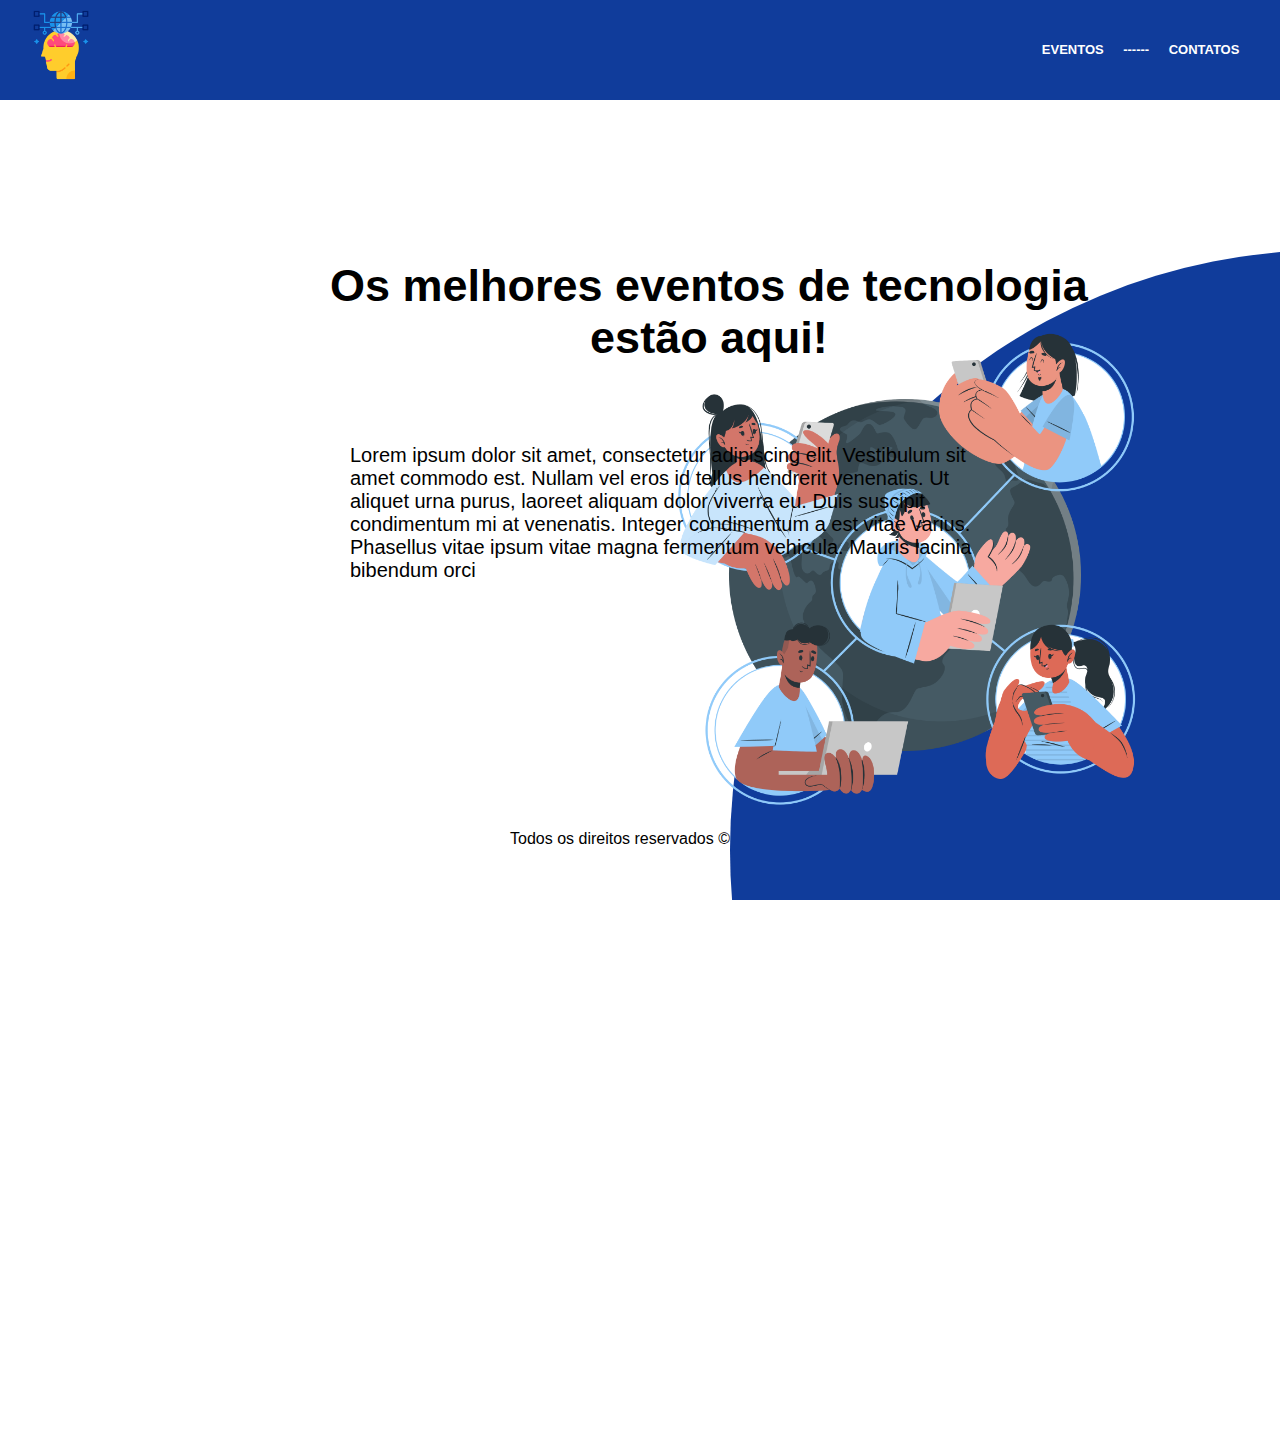
==== index.html @ 53d60b0d "teste" ====
<!DOCTYPE html>
<html lang="pr-BR">
<head>
    <meta charset="UTF-8">
    <meta name="viewport" content="width=device-width, initial-scale=1.0">
    <title>EVENTOS TECH 2024</title>
    <link rel="stylesheet" type="text/css" href="style.css"/>
    

    <style>
        body{
        overflow-Y: hidden;
        }
    </style>
            
</head>
<body>
   <header>
        <div class="center">
            <div class="logo">
                <a href="index.html"><img src="img/logo.png" width="70px"></a>
              
            </div>
            <div class="menu">
                <a href="eventos.html">EVENTOS</a>
                <a href="#">------</a>
                <a href="contato.html">CONTATOS</a>
            </div>
        </div>
   </header>
    <section class="sobre">
        <div class="extra">
            <img src="img/connected.png" width="650px">
        </div>
        <div class="center">
            <div class="texto-sobre">
                <h1>Os melhores eventos de tecnologia <br>estão aqui!</h1>
                <p>Lorem ipsum dolor sit amet, consectetur adipiscing elit. Vestibulum sit amet commodo est. Nullam vel eros id tellus hendrerit venenatis. Ut aliquet urna purus, laoreet aliquam dolor viverra eu. Duis suscipit condimentum mi at venenatis. Integer condimentum a est vitae varius. Phasellus vitae ipsum vitae magna fermentum vehicula. Mauris lacinia bibendum orci</p>
            </div>
        </div>
    </section>

 <p class="rodape"> Todos os direitos reservados © 2024</p>
    
</body>
</html>
---- style.css ----
*{
    margin: 0;
    padding: 0;
    box-sizing: border-box;
    font-family: Verdana, Geneva, Tahoma, sans-serif;
}

html, body{
    height: 100%;
    overflow-x: hidden;
}

.center{
    display: flex;
    flex-wrap: wrap;
    max-width: 1280px;
    margin: 0 auto;
    padding: 0 2%;
}

header{
    height: 100px;
    padding: 10px 0;
    background-color: rgb(16, 60, 155);
}

.logo{
   width: 50%;

}

.menu{
    width: 50%;
    text-align: right;
    padding-top: 30px;
}

.menu a{
    color: rgb(255, 255, 255);
    text-decoration: none;
    font-weight: bold;
    margin-right: 15px;
    font-size: 13px;
}

.menu a:hover{
    border-radius: 50px;
    background-color: rgb(24, 92, 180);
    padding: 10px;
}

section.sobre{
    height: calc(100% - 200px);
    position: relative;
}

.extra{
    position: absolute;
    bottom: -650px;
    right: -650px;
    width: 1200px;
    height: 1200px;
    border-radius: 50%;
    background-color: rgb(16, 60, 155);
}

.extra2{
    position: absolute;
    bottom: -450px;
    right: -700px;
    width: 880px;
    height: 1000px;
    border-radius: 50%;
    background-color: rgb(182, 179, 15);
}


.extra img{
    position: relative;
    right: 150px;
    padding: 50px;
    
    
}

.texto-sobre{
    margin-top: 100px;
    position: absolute;
    left: 300px;

}

.texto-sobre h1{
    font-size: 45px;
}

.texto-sobre p{
    margin: 20px;
    color: black;
    font-size: 20px;
    max-width: 700px;

}

.texto-sobre button{
    border: 0;
    background-color: rgb(16, 60, 155);
    color: white;
    border-radius: 10px;
    width: 150px;
    height: 30px;
    cursor: pointer;
}

.center p {
   padding: 30px;

}

.imagemtop{
    padding: 40px;
    padding-left: 170px;
}

h2, hr{
    color: rgb(16, 60, 155);
    
}

p span{
    font-weight: bold;
}

.separacao div{
    background-color: rgb(233, 233, 233);
    border-radius: 60px;
 
    padding: 40px;
}

h1{
    padding: 30px;
}

.rodape{
    text-align: center;
    padding: 30px;
}

.saiba{
    padding: 10px 30px;
    color: aliceblue;
    background-color: rgb(17, 57, 143);
    font-family: 'Franklin Gothic Medium', 'Arial Narrow', Arial, sans-serif;
    cursor: pointer;
    text-decoration: none;
    border-radius: 40px;
    border-color: transparent;
   
}

.saiba:hover{
    background-color: rgb(201, 198, 11);
    color: black;
}

.titulo{
   display: flex;

}

h1{
    text-align: center;
  margin-top: 30px;
}

fieldset{
    border: 0;
    background-color: rgb(223, 219, 219);
    border-radius: 10px;
    padding: 40px;
    
}

input, textarea, button{
    border-radius: 5px;

}

.campo{
    margin-bottom: 3em;
}

.campo label{
    margin-bottom: 0.2em;
    display: block;
}

.caixinha{
    height: 30px;
    border-color: transparent;
    width: 400px;
    
}

textarea{
    height: 200px;
    border-color: transparent;
}

form{
    
    text-align: center;
    margin-left: 300px;
    margin-top: 50px;
}


.enviarform{
    padding: 10px;
    cursor: pointer;
    width: 200px;
    background-color: rgb(133, 133, 133);
    border-color: transparent;
    color: rgb(255, 255, 255);
}

.enviarform:hover{
    color: black;
    background-color: rgb(109, 109, 109);
}

.card {
    background-color: #fff;
    width: 180px;
    height: 300px;
    border-radius: 12px;
    box-shadow: 4px 4px 12px #aaaa;
    margin-left: 95px;
  }
  .card img {
    width: 100%;
    height: 140x;
  }
  .card div {
    display: flex;
    flex-direction: column;
    justify-content: center;
    align-items: center;

    height: 50%;
  }

  .card p {
    font-size: .9rem;}
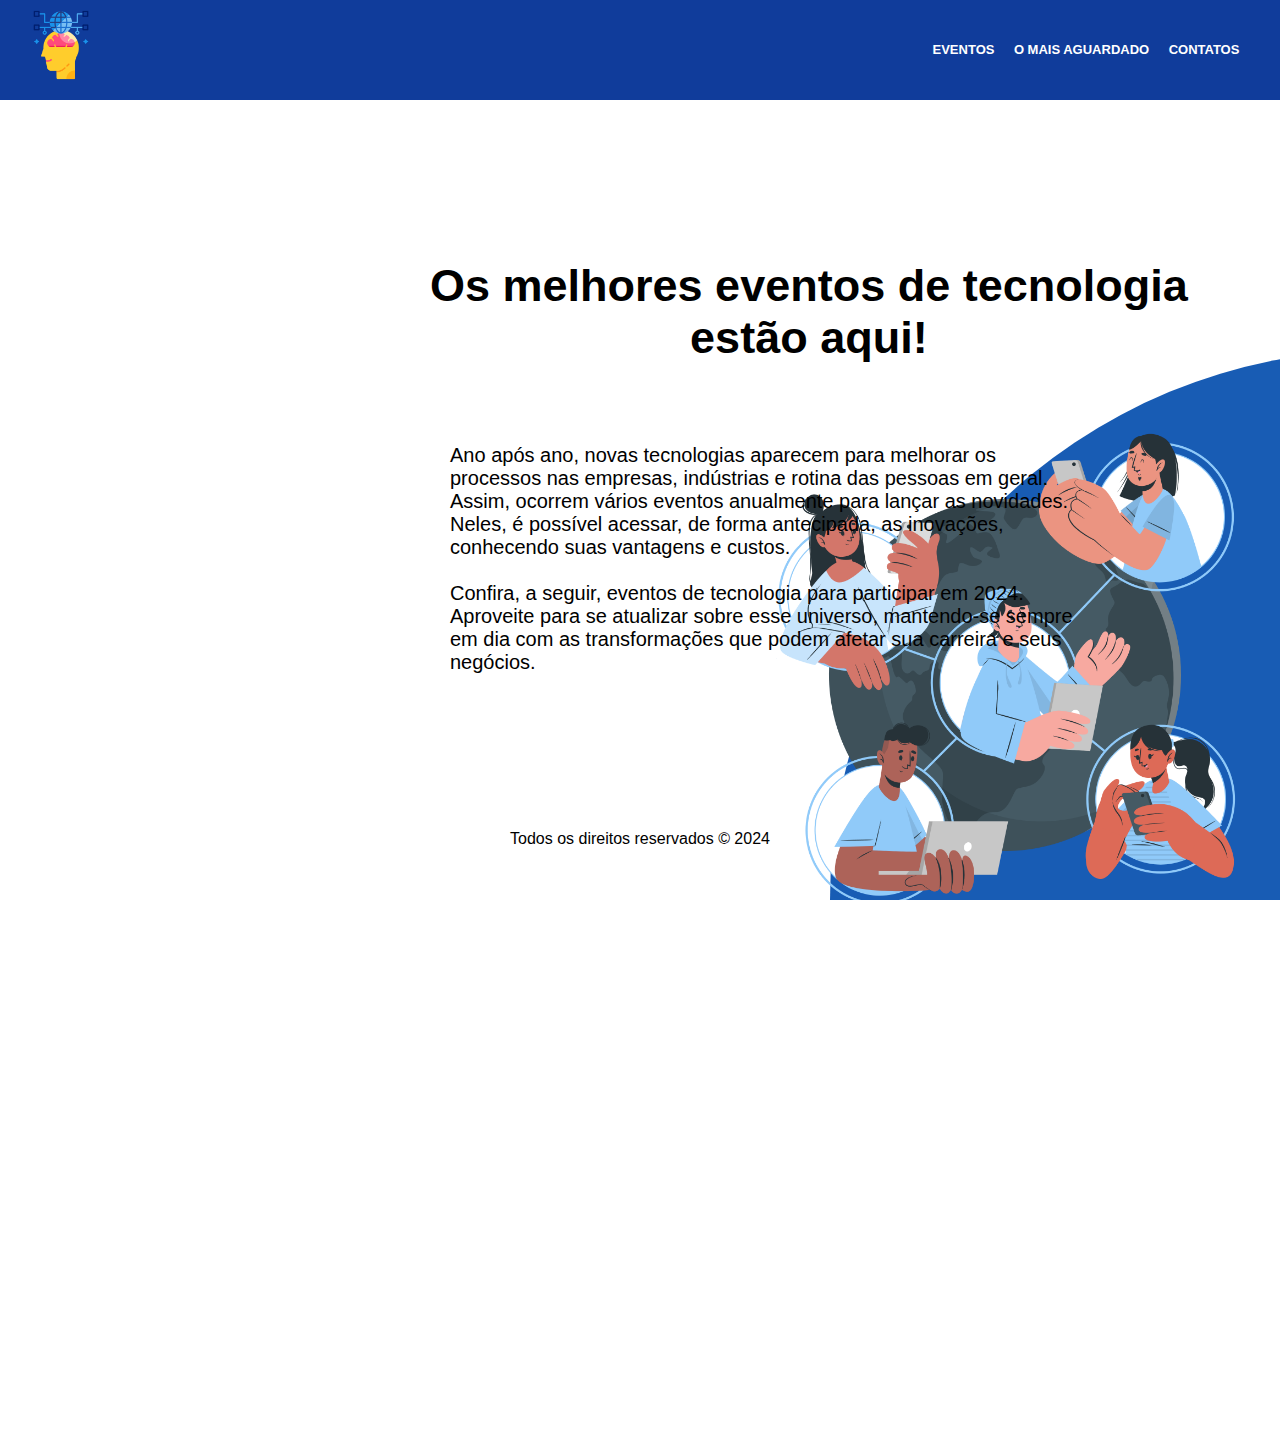
==== commit c4faecce: "mudançapagina1" ====
--- a/index.html
+++ b/index.html
@@ -23,7 +23,7 @@
             </div>
             <div class="menu">
                 <a href="eventos.html">EVENTOS</a>
-                <a href="#">------</a>
+                <a href="melhores.html">O MAIS AGUARDADO</a>
                 <a href="contato.html">CONTATOS</a>
             </div>
         </div>
@@ -35,8 +35,13 @@
         <div class="center">
             <div class="texto-sobre">
                 <h1>Os melhores eventos de tecnologia <br>estão aqui!</h1>
-                <p>Lorem ipsum dolor sit amet, consectetur adipiscing elit. Vestibulum sit amet commodo est. Nullam vel eros id tellus hendrerit venenatis. Ut aliquet urna purus, laoreet aliquam dolor viverra eu. Duis suscipit condimentum mi at venenatis. Integer condimentum a est vitae varius. Phasellus vitae ipsum vitae magna fermentum vehicula. Mauris lacinia bibendum orci</p>
-            </div>
+                <p>Ano após ano, novas tecnologias aparecem para melhorar os processos nas empresas, indústrias e rotina das pessoas em geral. 
+                    Assim, ocorrem vários eventos anualmente para lançar as novidades. Neles, é possível acessar, de forma antecipada, as inovações, conhecendo suas vantagens e custos.
+                    <br> 
+                    <br>
+                    Confira, a seguir, eventos de tecnologia para participar em 2024. Aproveite para se atualizar sobre esse universo, mantendo-se sempre em dia com as transformações que podem afetar sua carreira e seus negócios.</p>
+                    
+                </div>
         </div>
     </section>
 
--- a/style.css
+++ b/style.css
@@ -58,10 +58,10 @@
     position: absolute;
     bottom: -650px;
     right: -650px;
-    width: 1200px;
-    height: 1200px;
+    width: 1100px;
+    height: 1100px;
     border-radius: 50%;
-    background-color: rgb(16, 60, 155);
+    background-color: rgb(24, 92, 180);
 }
 
 .extra2{
@@ -86,7 +86,7 @@
 .texto-sobre{
     margin-top: 100px;
     position: absolute;
-    left: 300px;
+    left: 400px;
 
 }
 
@@ -252,4 +252,6 @@
   }
 
   .card p {
-    font-size: .9rem;}+    font-size: .9rem;}
+
+ 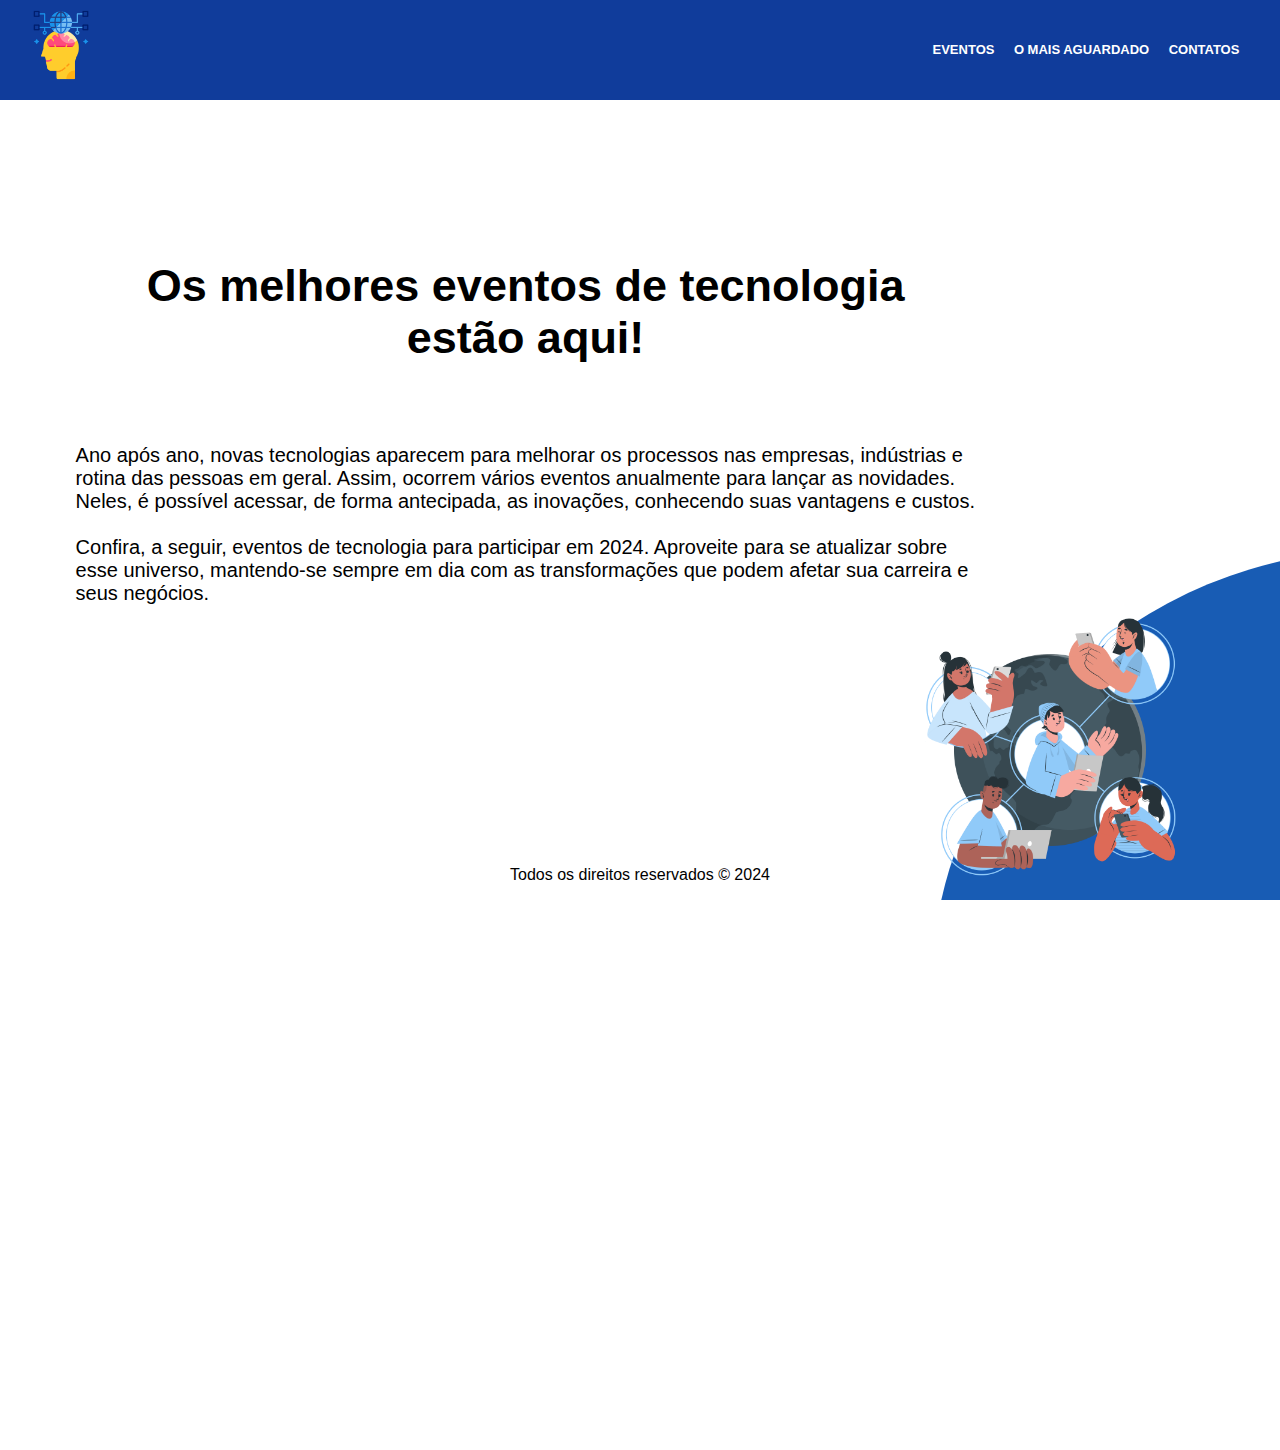
==== commit 5a60c2bf: "responsividade" ====
--- a/index.html
+++ b/index.html
@@ -44,7 +44,8 @@
                 </div>
         </div>
     </section>
-
+<br>
+<br>
  <p class="rodape"> Todos os direitos reservados © 2024</p>
     
 </body>
--- a/style.css
+++ b/style.css
@@ -57,11 +57,12 @@
 .extra{
     position: absolute;
     bottom: -650px;
-    right: -650px;
-    width: 1100px;
-    height: 1100px;
+    right: -550px;
+    width: 900px;
+    height: 900px;
     border-radius: 50%;
     background-color: rgb(24, 92, 180);
+
 }
 
 .extra2{
@@ -72,21 +73,24 @@
     height: 1000px;
     border-radius: 50%;
     background-color: rgb(182, 179, 15);
+       
 }
 
 
 .extra img{
-    position: relative;
-    right: 150px;
+    width: 400px;
     padding: 50px;
+    position: absolute;
+    left: -80px;
+
     
     
 }
 
 .texto-sobre{
     margin-top: 100px;
-    position: absolute;
     left: 400px;
+    max-width: 1000px;
 
 }
 
@@ -98,7 +102,6 @@
     margin: 20px;
     color: black;
     font-size: 20px;
-    max-width: 700px;
 
 }
 
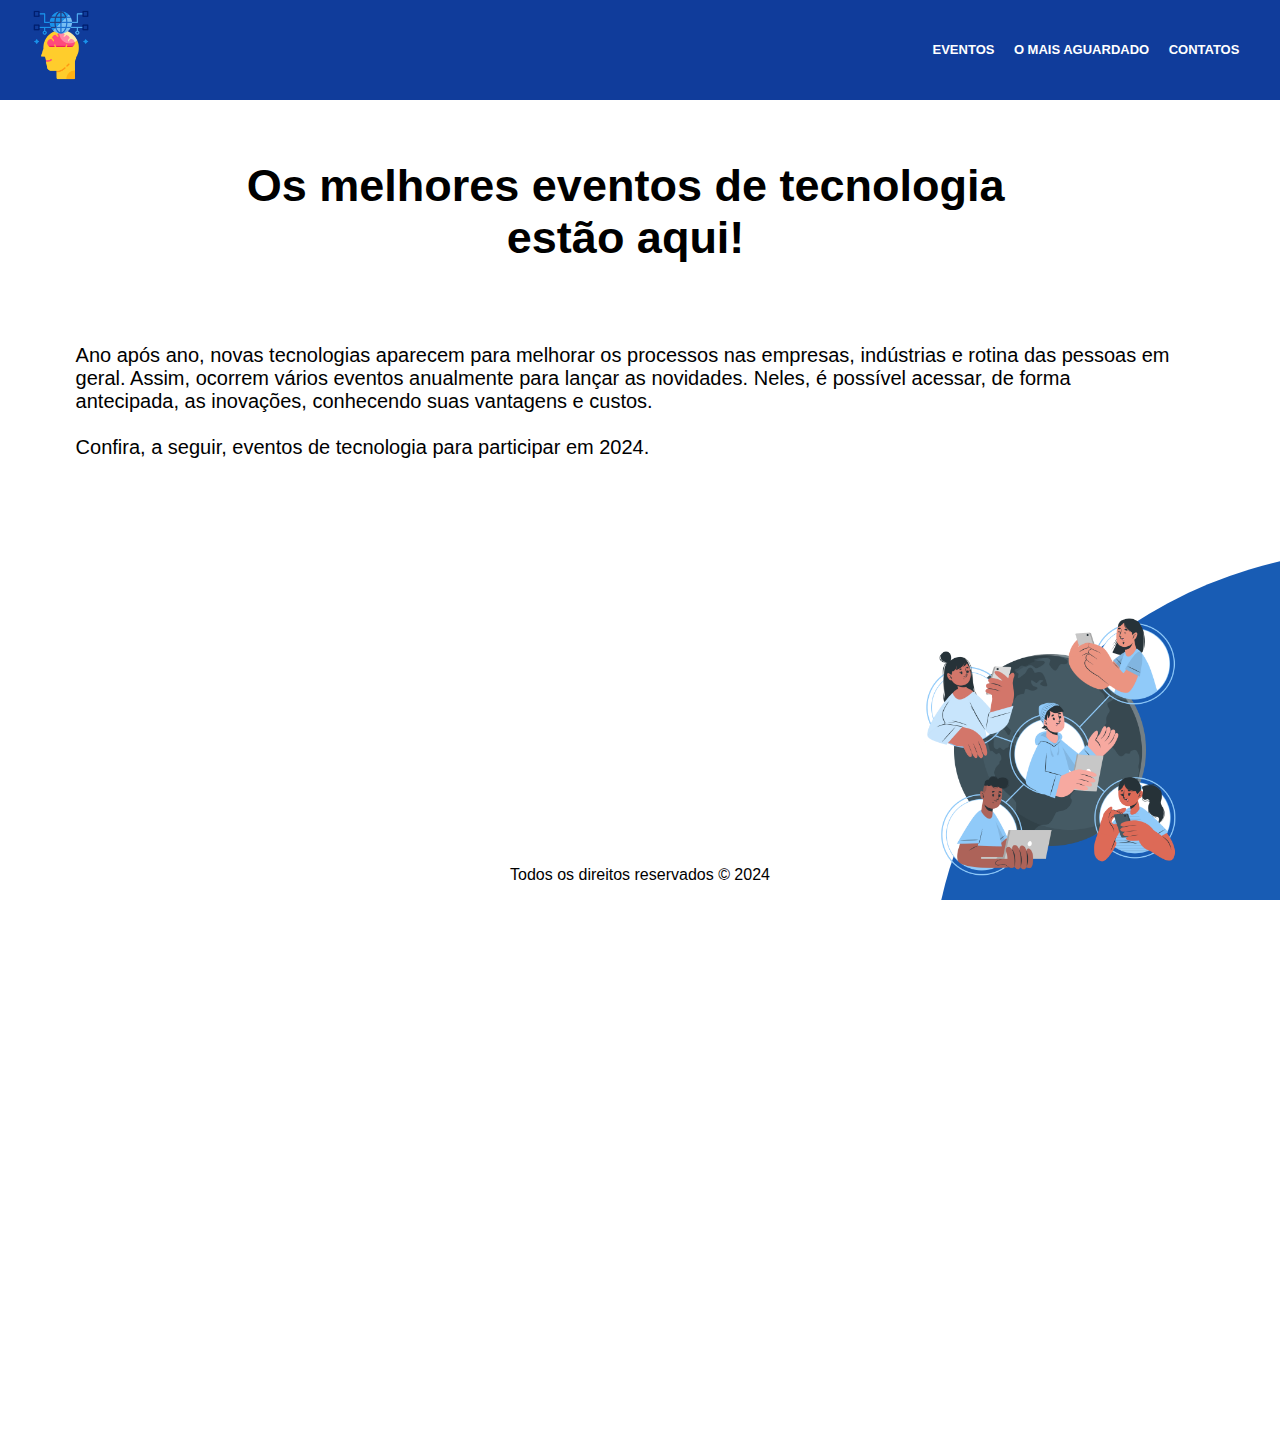
==== commit 4a1206a9: "responsividade2" ====
--- a/index.html
+++ b/index.html
@@ -39,7 +39,7 @@
                     Assim, ocorrem vários eventos anualmente para lançar as novidades. Neles, é possível acessar, de forma antecipada, as inovações, conhecendo suas vantagens e custos.
                     <br> 
                     <br>
-                    Confira, a seguir, eventos de tecnologia para participar em 2024. Aproveite para se atualizar sobre esse universo, mantendo-se sempre em dia com as transformações que podem afetar sua carreira e seus negócios.</p>
+                    Confira, a seguir, eventos de tecnologia para participar em 2024. </p>
                     
                 </div>
         </div>
--- a/style.css
+++ b/style.css
@@ -88,9 +88,9 @@
 }
 
 .texto-sobre{
-    margin-top: 100px;
+
     left: 400px;
-    max-width: 1000px;
+    max-width: 1200px;
 
 }
 
